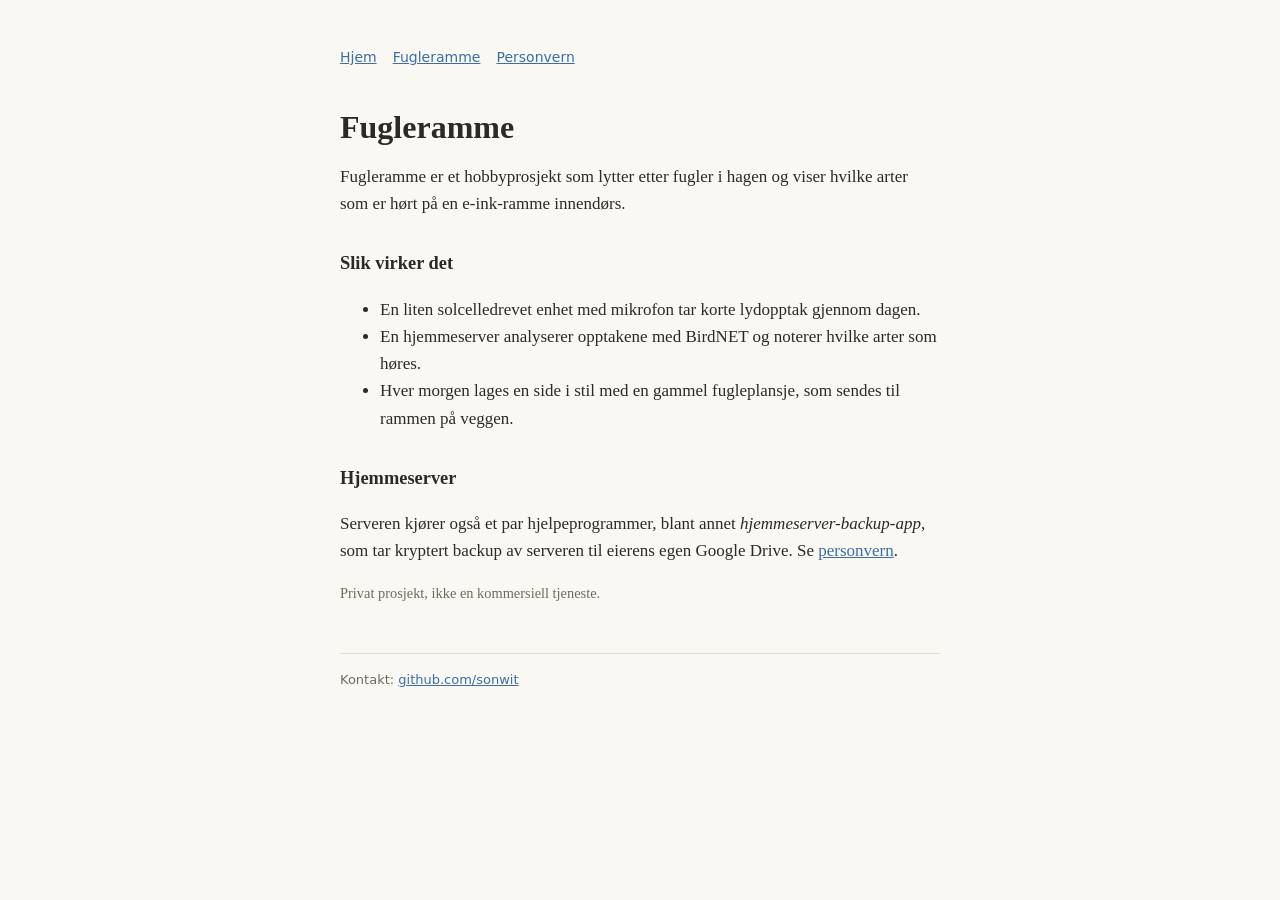
==== fugleramme/index.html @ 6e989c85 "Add a simple site with Fugleramme and privacy pages Co-Authored-By: Claude Opus 5.5 (1M context) <no" ====
<!doctype html>
<html lang="no">
<head>
<meta charset="utf-8">
<meta name="viewport" content="width=device-width, initial-scale=1">
<title>Fugleramme</title>
<link rel="stylesheet" href="/style.css">
</head>
<body>
<main>
<nav><a href="/">Hjem</a><a href="/fugleramme/">Fugleramme</a><a href="/personvern/">Personvern</a></nav>
<h1>Fugleramme</h1>
<p>Fugleramme er et hobbyprosjekt som lytter etter fugler i hagen og viser hvilke arter som er hørt på en e-ink-ramme innendørs.</p>
<h2>Slik virker det</h2>
<ul>
<li>En liten solcelledrevet enhet med mikrofon tar korte lydopptak gjennom dagen.</li>
<li>En hjemmeserver analyserer opptakene med BirdNET og noterer hvilke arter som høres.</li>
<li>Hver morgen lages en side i stil med en gammel fugleplansje, som sendes til rammen på veggen.</li>
</ul>
<h2>Hjemmeserver</h2>
<p>Serveren kjører også et par hjelpeprogrammer, blant annet <em>hjemmeserver-backup-app</em>, som tar kryptert backup av serveren til eierens egen Google Drive. Se <a href="/personvern/">personvern</a>.</p>
<p class="muted">Privat prosjekt, ikke en kommersiell tjeneste.</p>
<footer>Kontakt: <a href="https://github.com/sonwit">github.com/sonwit</a></footer>
</main>
</body>
</html>
---- style.css ----
:root { --ink:#2b2a26; --muted:#6f6a60; --bg:#faf8f3; --line:#e4ded1; --accent:#3a6ea5; color-scheme: light; }
@media (prefers-color-scheme: dark) { :root { --ink:#e8e4da; --muted:#a39d91; --bg:#1c1b19; --line:#35332e; --accent:#8fb3dc; color-scheme: dark; } }
* { box-sizing: border-box; }
body { margin:0; background:var(--bg); color:var(--ink); font:17px/1.6 Georgia, "Times New Roman", serif; }
main { max-width: 40rem; margin: 0 auto; padding: 3rem 1.25rem 4rem; }
nav { font: 14px/1.4 system-ui, sans-serif; margin-bottom: 2.5rem; }
nav a { margin-right: 1rem; }
h1 { font-size: 2rem; line-height: 1.2; margin: 0 0 .5rem; }
h2 { font-size: 1.15rem; margin: 2rem 0 .5rem; }
p, li { max-width: 38rem; }
a { color: var(--accent); }
.muted { color: var(--muted); font-size: .9rem; }
footer { margin-top: 3rem; padding-top: 1rem; border-top: 1px solid var(--line); font: 13px/1.5 system-ui, sans-serif; color: var(--muted); }
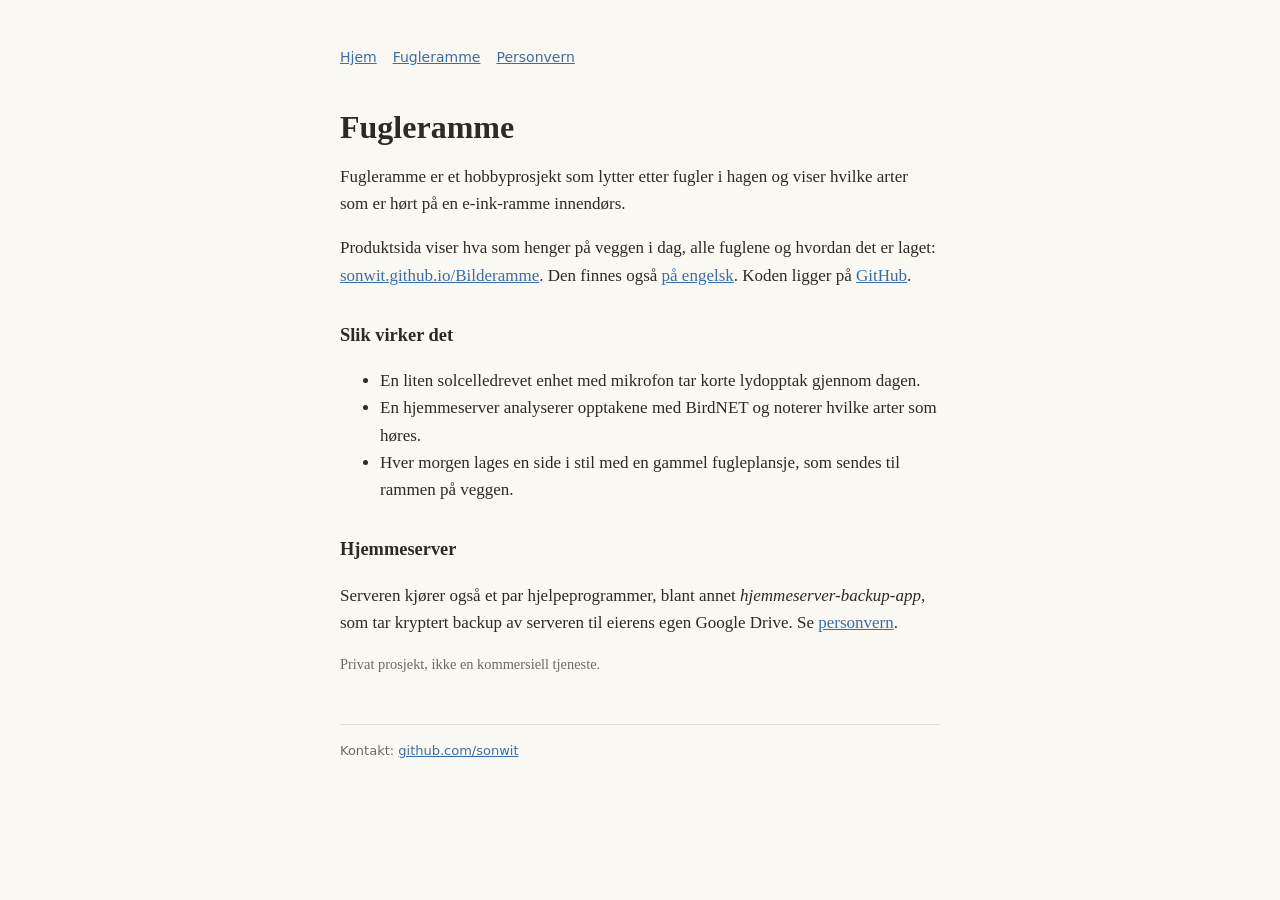
==== commit 1e22bd78: "Lenker til produktsida fra forsida og Fugleramme-sida Produktsida bor i prosjektrepoet og bygges der" ====
--- a/fugleramme/index.html
+++ b/fugleramme/index.html
@@ -11,6 +11,7 @@
 <nav><a href="/">Hjem</a><a href="/fugleramme/">Fugleramme</a><a href="/personvern/">Personvern</a></nav>
 <h1>Fugleramme</h1>
 <p>Fugleramme er et hobbyprosjekt som lytter etter fugler i hagen og viser hvilke arter som er hørt på en e-ink-ramme innendørs.</p>
+<p>Produktsida viser hva som henger på veggen i dag, alle fuglene og hvordan det er laget: <a href="https://sonwit.github.io/Bilderamme/">sonwit.github.io/Bilderamme</a>. Den finnes også <a href="https://sonwit.github.io/Bilderamme/en/">på engelsk</a>. Koden ligger på <a href="https://github.com/sonwit/Bilderamme">GitHub</a>.</p>
 <h2>Slik virker det</h2>
 <ul>
 <li>En liten solcelledrevet enhet med mikrofon tar korte lydopptak gjennom dagen.</li>
